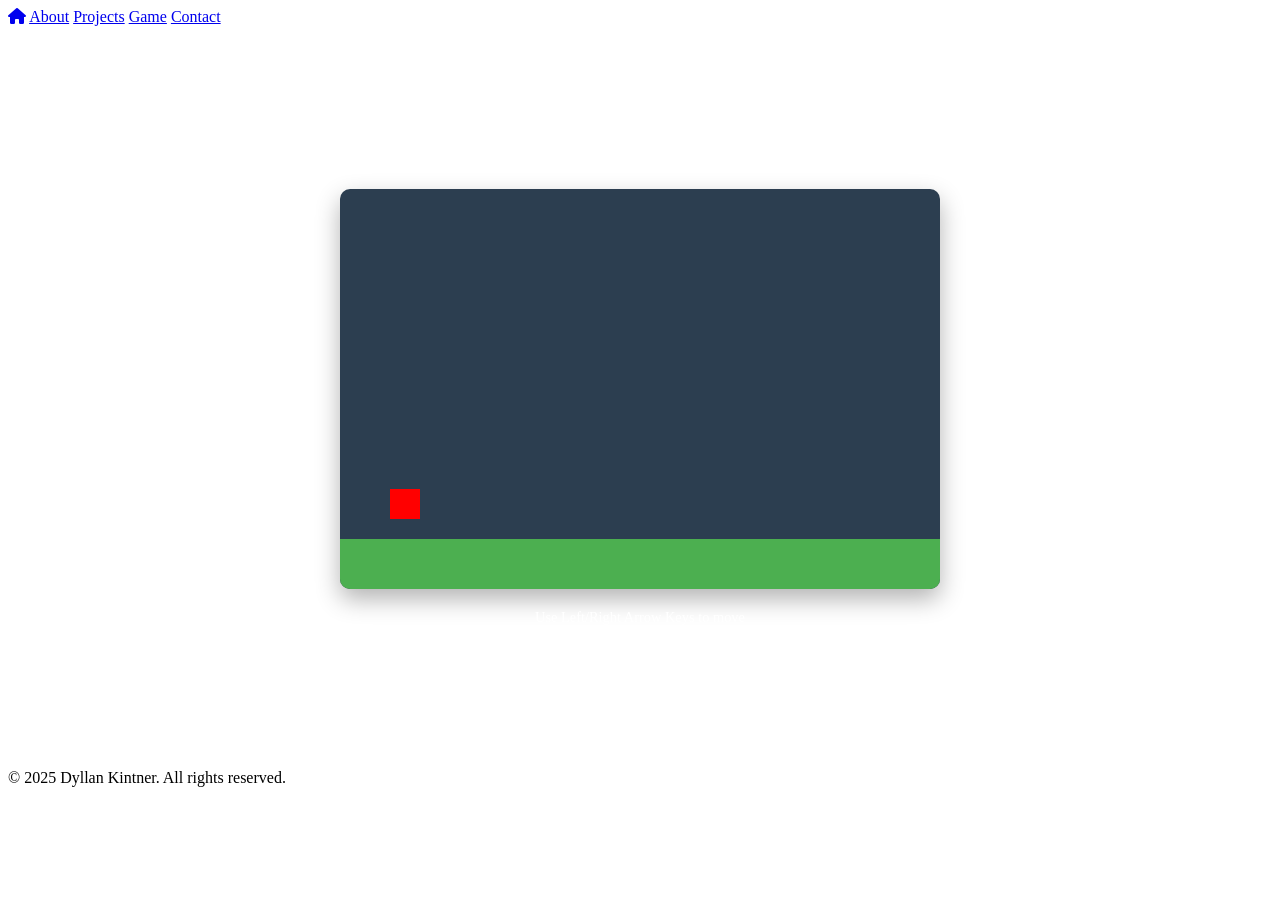
==== ai-websites.html @ 9e1451a3 "up" ====
<!DOCTYPE html>
<html lang="en">
<head>
    <meta charset="UTF-8">
    <meta name="viewport" content="width=device-width, initial-scale=1.0">
    <title>Dyllan Kintner | Portfolio</title>
    <link rel="stylesheet" href="https://cdnjs.cloudflare.com/ajax/libs/font-awesome/6.0.0/css/all.min.css">
    <style>
        /* Existing styles... (all previous CSS remains the same) */

        /* Additional Game Styles */
        .game-section {
            padding: 6rem 2rem;
            text-align: center;
            background: linear-gradient(135deg, var(--dark), #1a1a2e);
            color: white;
        }

        #gameCanvas {
            background: #2c3e50;
            border-radius: 10px;
            box-shadow: 0 10px 25px rgba(0, 0, 0, 0.3);
            max-width: 100%;
        }

        .game-instructions {
            margin-top: 1rem;
            font-size: 0.9rem;
            color: var(--light-gray);
        }
    </style>
</head>
<body>
    <nav class="navbar">
        <a href="#welcome-section"><i class="fa-solid fa-house"></i></a>
        <a href="#about">About</a>
        <a href="#projects">Projects</a>
        <a href="#game">Game</a>
        <a href="#social-media">Contact</a>
    </nav>

    <!-- Existing sections remain the same... -->

    <!-- New Game Section -->
    <section id="game" class="game-section">
        <h2>Arcade Corner</h2>
        <canvas id="gameCanvas" width="600" height="400"></canvas>
        <p class="game-instructions">
            Use Left/Right Arrow Keys to move<br>
            Press Spacebar to Jump
        </p>
    </section>

    <footer>
        <p>&copy; 2025 Dyllan Kintner. All rights reserved.</p>
    </footer>

    <script>
        const canvas = document.getElementById('gameCanvas');
        const ctx = canvas.getContext('2d');

        let player = {
            x: 50,
            y: 300,
            width: 30,
            height: 30,
            speed: 5,
            gravity: 0.5,
            jumpPower: 10,
            velocityY: 0,
            isJumping: false,
        };

        let keys = {};

        function update() {
            // Gravity
            if (player.isJumping) {
                player.velocityY += player.gravity;
                player.y += player.velocityY;
                // Check if player is on the ground
                if (player.y >= 300) {
                    player.y = 300;
                    player.isJumping = false;
                    player.velocityY = 0;
                }
            }

            // Move left or right
            if (keys['ArrowRight']) {
                player.x += player.speed;
            }
            if (keys['ArrowLeft']) {
                player.x -= player.speed;
            }

            // Prevent player from going out of bounds
            if (player.x < 0) player.x = 0;
            if (player.x + player.width > canvas.width) player.x = canvas.width - player.width;

            // Clear the canvas
            ctx.clearRect(0, 0, canvas.width, canvas.height);

            // Draw the ground
            ctx.fillStyle = '#4CAF50';
            ctx.fillRect(0, 350, canvas.width, 50);

            // Draw the player
            ctx.fillStyle = 'red';
            ctx.fillRect(player.x, player.y, player.width, player.height);

            requestAnimationFrame(update);
        }

        function jump() {
            if (!player.isJumping) {
                player.isJumping = true;
                player.velocityY = -player.jumpPower;
            }
        }

        window.addEventListener('keydown', (e) => {
            keys[e.key] = true;
            if (e.key === ' ') {
                jump();
            }
        });

        window.addEventListener('keyup', (e) => {
            keys[e.key] = false;
        });

        // Start the game loop
        update();
    </script>
</body>
</html>
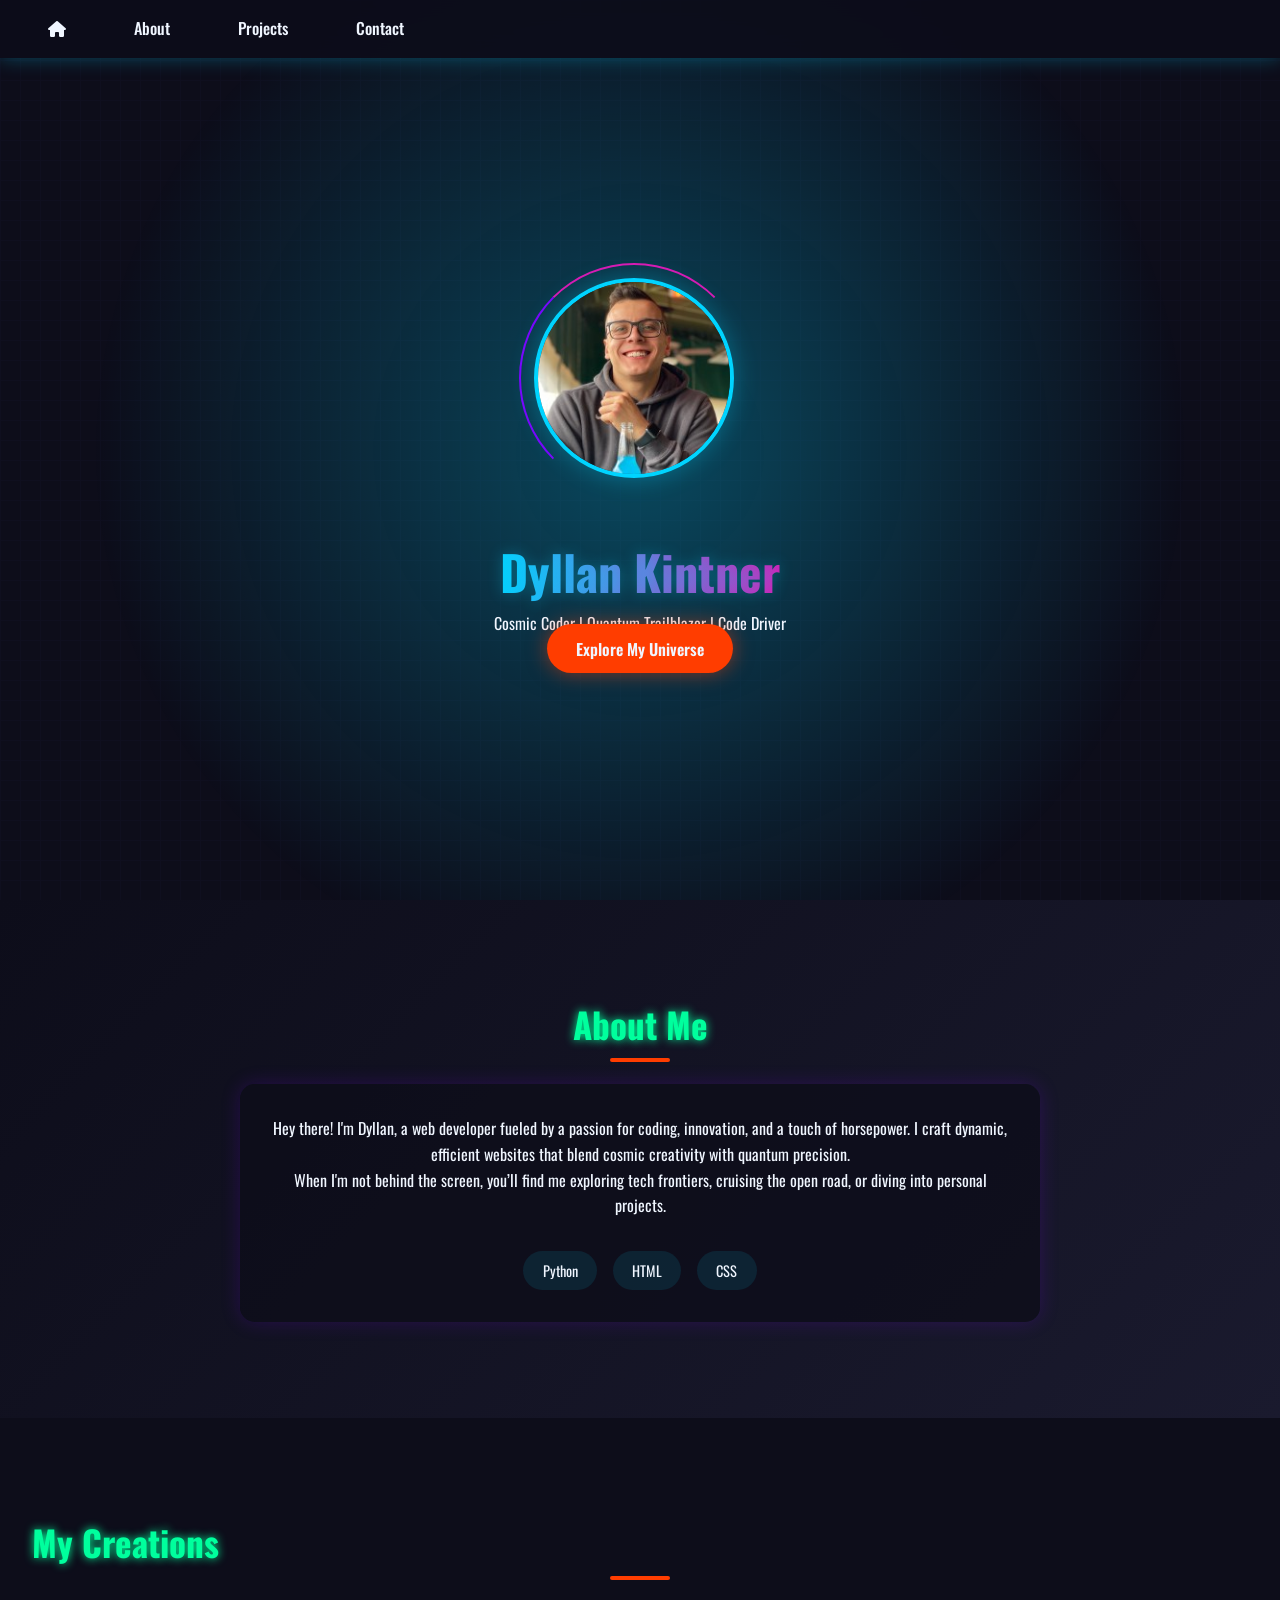
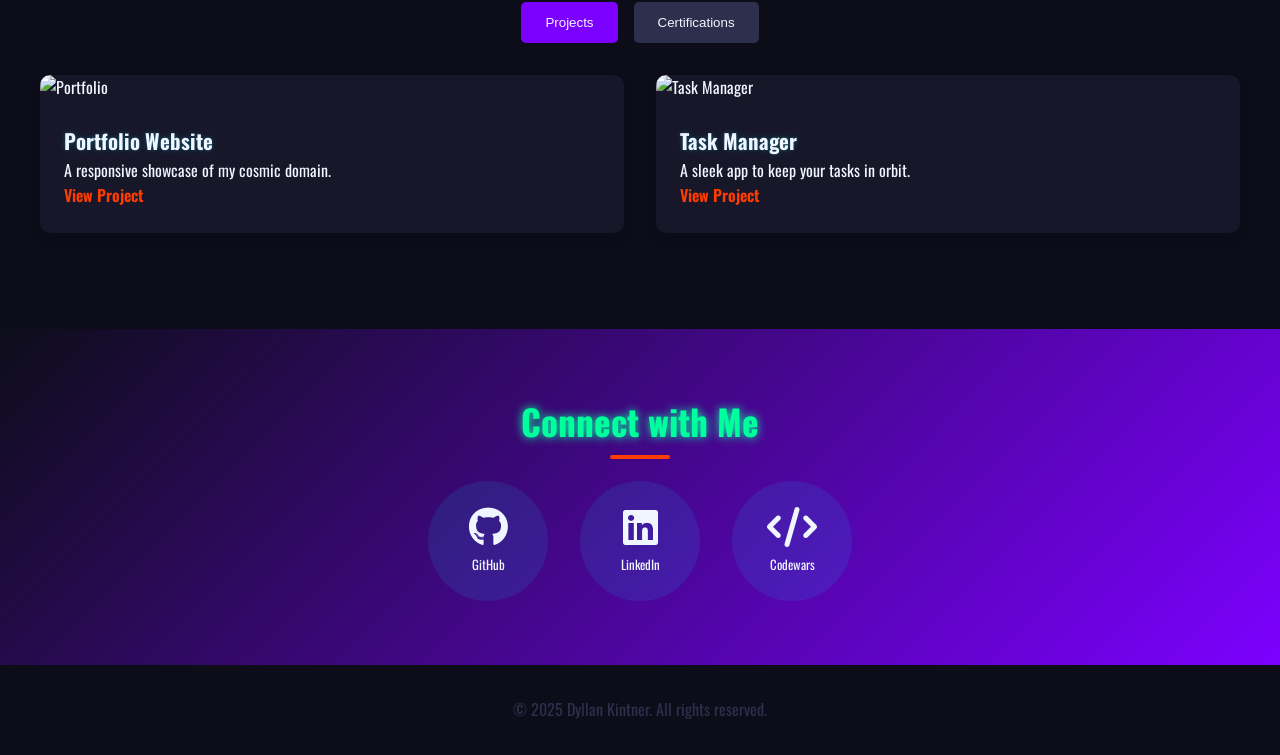
==== commit 724813a4: "up" ====
--- a/ai-websites.html
+++ b/ai-websites.html
@@ -3,30 +3,375 @@
 <head>
     <meta charset="UTF-8">
     <meta name="viewport" content="width=device-width, initial-scale=1.0">
-    <title>Dyllan Kintner | Portfolio</title>
+    <title>Dyllan Kintner | Cosmic Flux Portfolio</title>
     <link rel="stylesheet" href="https://cdnjs.cloudflare.com/ajax/libs/font-awesome/6.0.0/css/all.min.css">
+    <link href="https://fonts.googleapis.com/css2?family=Oswald:wght@400;700&display=swap" rel="stylesheet">
     <style>
-        /* Existing styles... (all previous CSS remains the same) */
-
-        /* Additional Game Styles */
-        .game-section {
+        /* Combined Color Palette */
+        :root {
+            --primary: #dd16b2;        /* Cosmic Pink */
+            --quantum-blue: #00d4ff;   /* Electric Cyan */
+            --flux-purple: #7c00ff;    /* Quantum Pulse */
+            --car-accent: #FF3D00;     /* Vibrant Red */
+            --dark: #0d0d1a;          /* Void Black */
+            --light: #f0f6ff;         /* Luminous Glow */
+            --circuit-green: #00ff9d;  /* Digital Surge */
+            --grid-gray: #2e2e4d;     /* Circuit Grid */
+            --glow-blue: rgba(0, 212, 255, 0.3);
+            --glow-purple: rgba(124, 0, 255, 0.2);
+        }
+
+        * { margin: 0; padding: 0; box-sizing: border-box; }
+
+        body {
+            font-family: 'Oswald', sans-serif;
+            background: var(--dark);
+            color: var(--light);
+            scroll-behavior: smooth;
+            line-height: 1.6;
+            position: relative;
+            overflow-x: hidden;
+        }
+
+        /* Circuit Grid Background */
+        body::before {
+            content: '';
+            position: fixed;
+            inset: 0;
+            background: linear-gradient(45deg, var(--dark), #1a1a2e);
+            background-image: linear-gradient(var(--grid-gray) 1px, transparent 1px),
+                              linear-gradient(90deg, var(--grid-gray) 1px, transparent 1px);
+            background-size: 20px 20px;
+            opacity: 0.1;
+            z-index: -1;
+        }
+
+        /* Typography */
+        h1 {
+            font-size: 3rem;
+            background: linear-gradient(90deg, var(--quantum-blue), var(--primary));
+            -webkit-background-clip: text;
+            background-clip: text;
+            color: transparent;
+            text-shadow: 0 0 15px var(--glow-blue);
+        }
+
+        h2 {
+            font-size: 2.2rem;
+            color: var(--circuit-green);
+            position: relative;
+            margin-bottom: 2rem;
+            text-shadow: 0 0 10px var(--circuit-green);
+        }
+
+        h2::after {
+            content: '';
+            position: absolute;
+            bottom: -10px;
+            left: 50%;
+            transform: translateX(-50%);
+            width: 60px;
+            height: 4px;
+            background: var(--car-accent);
+            border-radius: 2px;
+        }
+
+        /* Navigation */
+        .navbar {
+            position: fixed;
+            top: 0;
+            width: 100%;
+            background: rgba(13, 13, 26, 0.9);
+            backdrop-filter: blur(12px);
+            padding: 1rem;
+            z-index: 1000;
+            box-shadow: 0 0 20px var(--glow-blue);
+        }
+
+        .navbar a {
+            color: var(--light);
+            text-decoration: none;
+            padding: 0.8rem 1.5rem;
+            font-weight: 500;
+            border-radius: 25px;
+            transition: all 0.3s ease;
+            margin: 0 0.5rem;
+        }
+
+        .navbar a:hover {
+            background: var(--flux-purple);
+            box-shadow: 0 0 15px var(--glow-purple);
+            transform: scale(1.05);
+        }
+
+        /* Hero Section */
+        .welcome-section {
+            min-height: 100vh;
+            display: flex;
+            align-items: center;
+            justify-content: center;
+            position: relative;
+            overflow: hidden;
+            padding: 2rem;
+        }
+
+        .welcome-section::before {
+            content: '';
+            position: absolute;
+            inset: 0;
+            background: radial-gradient(circle at 50% 50%, var(--glow-blue), transparent 70%);
+            animation: pulse-flux 6s infinite;
+        }
+
+        .welcome-content {
+            z-index: 1;
+            text-align: center;
+            max-width: 800px;
+        }
+
+        .orbit-container {
+            position: relative;
+            width: 280px;
+            height: 280px;
+            margin-bottom: 1rem;
+            animation: slow-spin 20s linear infinite;
+        }
+
+        .profile-ring {
+            position: absolute;
+            width: 230px;
+            height: 230px;
+            top: 50%;
+            left: 50%;
+            transform: translate(-50%, -50%);
+            border-radius: 50%;
+            border: 2px solid transparent;
+            border-top: 2px solid var(--primary);
+            border-left: 2px solid var(--flux-purple);
+            animation: spin 12s linear infinite;
+        }
+
+        .profile-picture {
+            width: 200px;
+            height: 200px;
+            border-radius: 50%;
+            object-fit: cover;
+            border: 4px solid var(--quantum-blue);
+            box-shadow: 0 0 25px var(--glow-blue);
+            position: absolute;
+            top: 50%;
+            left: 50%;
+            transform: translate(-50%, -50%);
+        }
+
+        .cta-button {
+            background: var(--car-accent);
+            color: var(--light);
+            padding: 0.8rem 1.8rem;
+            border-radius: 50px;
+            text-decoration: none;
+            font-weight: 600;
+            box-shadow: 0 0 20px rgba(255, 61, 0, 0.5);
+            transition: all 0.3s ease;
+        }
+
+        .cta-button:hover {
+            transform: translateY(-5px);
+            box-shadow: 0 0 30px rgba(255, 61, 0, 0.7);
+        }
+
+        /* About Section */
+        .about-section {
             padding: 6rem 2rem;
             text-align: center;
             background: linear-gradient(135deg, var(--dark), #1a1a2e);
-            color: white;
-        }
-
-        #gameCanvas {
-            background: #2c3e50;
+        }
+
+        .about-content {
+            max-width: 800px;
+            margin: 0 auto;
+            background: rgba(13, 13, 26, 0.8);
+            padding: 2rem;
+            border-radius: 15px;
+            box-shadow: 0 0 20px var(--glow-purple);
+        }
+
+        .skills {
+            display: flex;
+            flex-wrap: wrap;
+            justify-content: center;
+            gap: 1rem;
+            margin-top: 2rem;
+        }
+
+        .skill {
+            background: rgba(0, 212, 255, 0.1);
+            padding: 0.5rem 1.2rem;
+            border-radius: 50px;
+            font-size: 0.9rem;
+            transition: all 0.3s ease;
+        }
+
+        .skill:hover {
+            background: var(--circuit-green);
+            transform: translateY(-3px);
+            box-shadow: 0 0 15px var(--circuit-green);
+        }
+
+        /* Projects Section */
+        .projects {
+            padding: 6rem 2rem;
+            background: var(--dark);
+        }
+
+        .tab-container {
+            display: flex;
+            justify-content: center;
+            gap: 1rem;
+            margin-bottom: 2rem;
+        }
+
+        .tab-button {
+            padding: 0.8rem 1.5rem;
+            background: var(--grid-gray);
+            color: var(--light);
+            border: none;
+            border-radius: 5px;
+            cursor: pointer;
+            transition: all 0.3s ease;
+        }
+
+        .tab-button.active {
+            background: var(--flux-purple);
+        }
+
+        .tab-button:hover {
+            background: var(--primary);
+        }
+
+        .tab-content {
+            display: none;
+        }
+
+        .tab-content.active {
+            display: block;
+        }
+
+        .projects-container {
+            display: grid;
+            grid-template-columns: repeat(auto-fit, minmax(300px, 1fr));
+            gap: 2rem;
+            max-width: 1200px;
+            margin: 0 auto;
+        }
+
+        .project-tile, .certifications {
+            background: rgba(46, 46, 77, 0.3);
             border-radius: 10px;
-            box-shadow: 0 10px 25px rgba(0, 0, 0, 0.3);
-            max-width: 100%;
-        }
-
-        .game-instructions {
-            margin-top: 1rem;
-            font-size: 0.9rem;
-            color: var(--light-gray);
+            overflow: hidden;
+            box-shadow: 0 5px 15px rgba(0, 0, 0, 0.1);
+            transition: all 0.3s ease;
+        }
+
+        .project-tile:hover, .certifications:hover {
+            transform: translateY(-10px);
+            box-shadow: 0 15px 25px var(--glow-blue);
+        }
+
+        .project-image, .project-pyton {
+            width: 100%;
+            height: 180px;
+            object-fit: cover;
+        }
+
+        .project-content {
+            padding: 1.5rem;
+        }
+
+        .project-title {
+            font-size: 1.3rem;
+            color: var(--light);
+            text-shadow: 0 0 5px var(--glow-blue);
+        }
+
+        .project-link {
+            color: var(--car-accent);
+            text-decoration: none;
+            font-weight: 600;
+        }
+
+        /* Social Media Section */
+        .social-media {
+            padding: 4rem 2rem;
+            background: linear-gradient(135deg, var(--dark), var(--flux-purple));
+            text-align: center;
+        }
+
+        .social-container {
+            display: flex;
+            justify-content: center;
+            gap: 2rem;
+            flex-wrap: wrap;
+            margin-top: 2rem;
+        }
+
+        .social-link {
+            width: 120px;
+            height: 120px;
+            border-radius: 50%;
+            background: rgba(0, 212, 255, 0.1);
+            color: var(--light);
+            text-decoration: none;
+            font-size: 2.5rem;
+            display: flex;
+            flex-direction: column;
+            align-items: center;
+            justify-content: center;
+            transition: all 0.3s ease;
+        }
+
+        .social-link:hover {
+            background: var(--primary);
+            transform: scale(1.05);
+            box-shadow: 0 0 20px var(--glow-purple);
+        }
+
+        .social-link span {
+            font-size: 0.8rem;
+            margin-top: 0.5rem;
+        }
+
+        /* Footer */
+        footer {
+            padding: 2rem;
+            background: var(--dark);
+            color: var(--grid-gray);
+            text-align: center;
+        }
+
+        /* Animations */
+        @keyframes pulse-flux {
+            0%, 100% { opacity: 0.3; }
+            50% { opacity: 0.6; }
+        }
+
+        @keyframes spin {
+            0% { transform: translate(-50%, -50%) rotate(0deg); }
+            100% { transform: translate(-50%, -50%) rotate(360deg); }
+        }
+
+        @keyframes slow-spin {
+            0% { transform: rotate(0deg); }
+            100% { transform: rotate(360deg); }
+        }
+
+        /* Responsive Design */
+        @media (max-width: 768px) {
+            h1 { font-size: 2.3rem; }
+            h2 { font-size: 1.8rem; }
+            .profile-picture { width: 150px; height: 150px; }
+            .orbit-container { width: 200px; height: 200px; }
+            .profile-ring { width: 180px; height: 180px; }
         }
     </style>
 </head>
@@ -35,103 +380,110 @@
         <a href="#welcome-section"><i class="fa-solid fa-house"></i></a>
         <a href="#about">About</a>
         <a href="#projects">Projects</a>
-        <a href="#game">Game</a>
         <a href="#social-media">Contact</a>
     </nav>
 
-    <!-- Existing sections remain the same... -->
-
-    <!-- New Game Section -->
-    <section id="game" class="game-section">
-        <h2>Arcade Corner</h2>
-        <canvas id="gameCanvas" width="600" height="400"></canvas>
-        <p class="game-instructions">
-            Use Left/Right Arrow Keys to move<br>
-            Press Spacebar to Jump
-        </p>
+    <section id="welcome-section" class="welcome-section">
+        <div class="welcome-content">
+            <div class="orbit-container">
+                <div class="profile-ring"></div>
+                <img src="images/1659318942954.jpg" alt="Dyllan Kintner" class="profile-picture">
+            </div>
+            <h1>Dyllan Kintner</h1>
+            <p class="tagline">Cosmic Coder | Quantum Trailblazer | Code Driver</p>
+            <a href="#projects" class="cta-button">Explore My Universe</a>
+        </div>
     </section>
 
+    <section id="about" class="about-section">
+        <h2>About Me</h2>
+        <div class="about-content">
+            <p>Hey there! I'm Dyllan, a web developer fueled by a passion for coding, innovation, and a touch of horsepower. I craft dynamic, efficient websites that blend cosmic creativity with quantum precision.</p>
+            <p>When I'm not behind the screen, you’ll find me exploring tech frontiers, cruising the open road, or diving into personal projects.</p>
+            <div class="skills">
+                <span class="skill">Python</span>
+                <span class="skill">HTML</span>
+                <span class="skill">CSS</span>
+            </div>
+        </div>
+    </section>
+
+    <section id="projects" class="projects">
+        <h2>My Creations</h2>
+        <div class="tab-container">
+            <button class="tab-button active" onclick="openTab('projects-tab')">Projects</button>
+            <button class="tab-button" onclick="openTab('certifications-tab')">Certifications</button>
+        </div>
+        <div id="projects-tab" class="tab-content active">
+            <div class="projects-container">
+                <div class="project-tile">
+                    <img src="/api/placeholder/400/200" alt="Portfolio" class="project-image">
+                    <div class="project-content">
+                        <h3 class="project-title">Portfolio Website</h3>
+                        <p>A responsive showcase of my cosmic domain.</p>
+                        <a href="https://github.com/DyllanKintner" target="_blank" class="project-link">View Project</a>
+                    </div>
+                </div>
+                <div class="project-tile">
+                    <img src="/api/placeholder/400/200" alt="Task Manager" class="project-image">
+                    <div class="project-content">
+                        <h3 class="project-title">Task Manager</h3>
+                        <p>A sleek app to keep your tasks in orbit.</p>
+                        <a href="https://github.com/DyllanKintner" target="_blank" class="project-link">View Project</a>
+                    </div>
+                </div>
+            </div>
+        </div>
+        <div id="certifications-tab" class="tab-content">
+            <div class="projects-container">
+                <div class="certifications">
+                    <img src="images/Python.svg.png" alt="Python" class="project-pyton">
+                    <div class="project-content">
+                        <h3 class="project-title">Python</h3>
+                        <p>A versatile engine for coding solutions.</p>
+                        <a href="images/Python-certiport.png" target="_blank" class="project-link">View Certificate</a>
+                    </div>
+                </div>
+                <div class="certifications">
+                    <img src="images/HTML-CSS-logo.png" alt="HTML/CSS" class="project-image">
+                    <div class="project-content">
+                        <h3 class="project-title">HTML/CSS</h3>
+                        <p>The chassis of the digital realm.</p>
+                        <a href="images/html-css-certiport.png" target="_blank" class="project-link">View Certificate</a>
+                    </div>
+                </div>
+            </div>
+        </div>
+    </section>
+
+    <section id="social-media" class="social-media">
+        <h2>Connect with Me</h2>
+        <div class="social-container">
+            <a href="https://github.com/DyllanKintner" target="_blank" class="social-link">
+                <i class="fab fa-github"></i><span>GitHub</span>
+            </a>
+            <a href="https://www.linkedin.com/in/dyllan-kintner-8b1a31329/" target="_blank" class="social-link">
+                <i class="fab fa-linkedin"></i><span>LinkedIn</span>
+            </a>
+            <a href="https://www.codewars.com/users/DyllanKintner" target="_blank" class="social-link">
+                <i class="fas fa-code"></i><span>Codewars</span>
+            </a>
+        </div>
+    </section>
+
     <footer>
-        <p>&copy; 2025 Dyllan Kintner. All rights reserved.</p>
+        <p>© 2025 Dyllan Kintner. All rights reserved.</p>
     </footer>
 
     <script>
-        const canvas = document.getElementById('gameCanvas');
-        const ctx = canvas.getContext('2d');
-
-        let player = {
-            x: 50,
-            y: 300,
-            width: 30,
-            height: 30,
-            speed: 5,
-            gravity: 0.5,
-            jumpPower: 10,
-            velocityY: 0,
-            isJumping: false,
-        };
-
-        let keys = {};
-
-        function update() {
-            // Gravity
-            if (player.isJumping) {
-                player.velocityY += player.gravity;
-                player.y += player.velocityY;
-                // Check if player is on the ground
-                if (player.y >= 300) {
-                    player.y = 300;
-                    player.isJumping = false;
-                    player.velocityY = 0;
-                }
-            }
-
-            // Move left or right
-            if (keys['ArrowRight']) {
-                player.x += player.speed;
-            }
-            if (keys['ArrowLeft']) {
-                player.x -= player.speed;
-            }
-
-            // Prevent player from going out of bounds
-            if (player.x < 0) player.x = 0;
-            if (player.x + player.width > canvas.width) player.x = canvas.width - player.width;
-
-            // Clear the canvas
-            ctx.clearRect(0, 0, canvas.width, canvas.height);
-
-            // Draw the ground
-            ctx.fillStyle = '#4CAF50';
-            ctx.fillRect(0, 350, canvas.width, 50);
-
-            // Draw the player
-            ctx.fillStyle = 'red';
-            ctx.fillRect(player.x, player.y, player.width, player.height);
-
-            requestAnimationFrame(update);
-        }
-
-        function jump() {
-            if (!player.isJumping) {
-                player.isJumping = true;
-                player.velocityY = -player.jumpPower;
-            }
-        }
-
-        window.addEventListener('keydown', (e) => {
-            keys[e.key] = true;
-            if (e.key === ' ') {
-                jump();
-            }
-        });
-
-        window.addEventListener('keyup', (e) => {
-            keys[e.key] = false;
-        });
-
-        // Start the game loop
-        update();
+        function openTab(tabName) {
+            const tabs = document.getElementsByClassName('tab-content');
+            const buttons = document.getElementsByClassName('tab-button');
+            for (let tab of tabs) tab.classList.remove('active');
+            for (let button of buttons) button.classList.remove('active');
+            document.getElementById(tabName).classList.add('active');
+            event.currentTarget.classList.add('active');
+        }
     </script>
 </body>
 </html>
